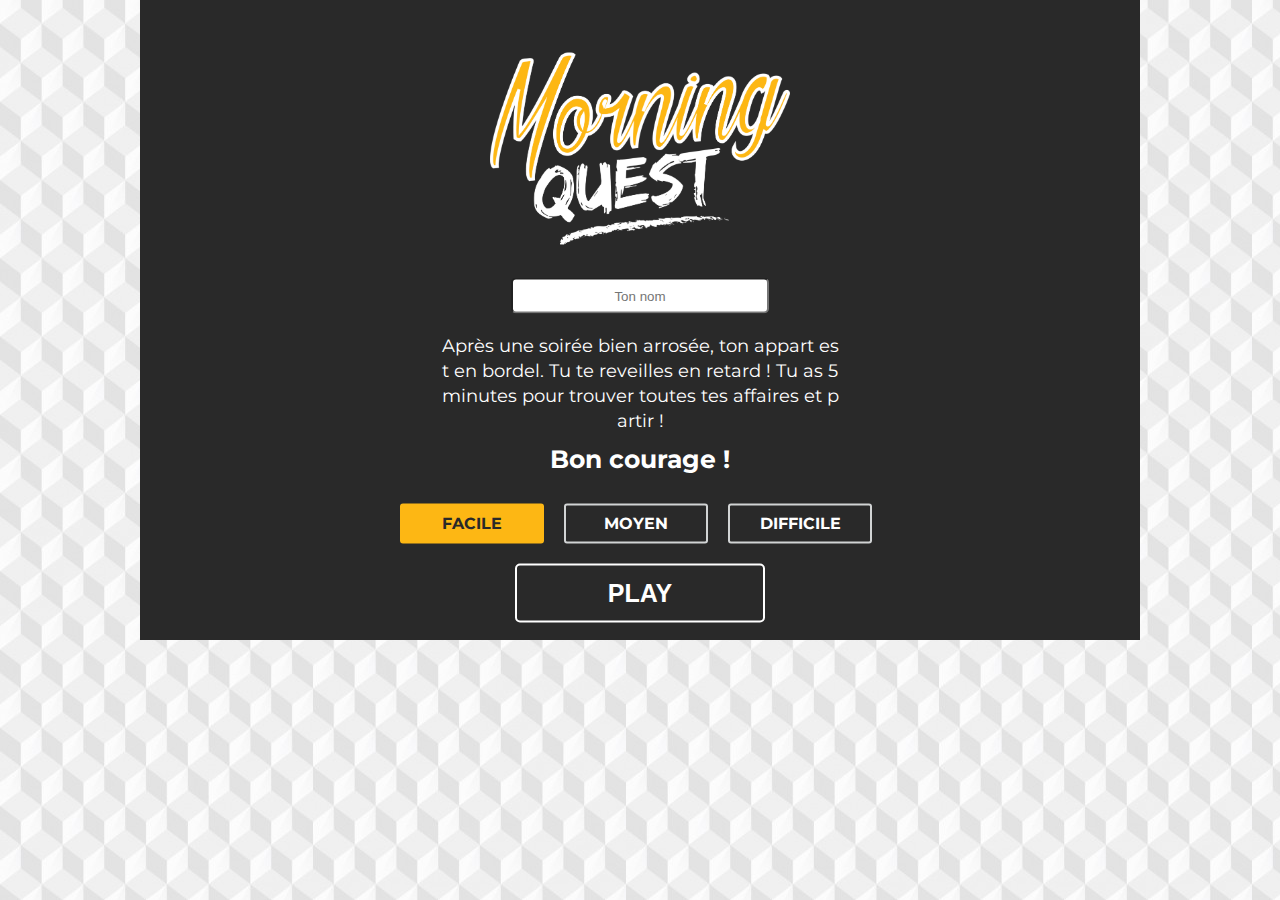
==== morning-quest.html @ 1acde5d5 "Bloc Click" ====
<!DOCTYPE html>
<html>
<head>
    
    <meta charset="UTF-8">
    <meta name="description" content="Free Web tutorials">
    <meta name="keywords" content="HTML,CSS,XML,JavaScript">
    <meta name="author" content="Hege Refsnes">
    
    <link rel="stylesheet" href="reset.css">
    <link rel="stylesheet" type="text/css" href="morning-quest-style.css">
    <link href="https://fonts.googleapis.com/css?family=Montserrat:400,700" rel="stylesheet">
    
    <title>Morning Quest</title>
    
</head>

<body>


    <div id="house">

      <!--HOME-->

        <div id="home1">
        </div>   

        <div id="home2">
        </div>

        <img src="images/silhouette.png" id="figure">

        <div id="start" >

            <img src="images/silhouette.png" id="figure">

            <img src="images/Morning-quest-logo.png" id="logo">
            <input type="text" name="name" id="name" placeholder="Ton nom" required>
              
            <p id="presentation">Après une soirée bien arrosée, ton appart est en bordel. Tu te reveilles en retard ! Tu as 5 minutes pour trouver toutes tes affaires et partir ! <br><span id="good-luck">Bon courage !</span> </p>
            
            <form id="choice">
                
                
                <input type="radio" id="3min" class="radio" name="time" value="easy" checked >
                <label class="Difficult" for="3min">Facile</label>
                
                
                
                <input type="radio" id="2min" name="time" value="soso" class="radio">
                <label class="Difficult" for="2min">Moyen</label>
                
                
                
                <input type="radio" id="1min" name="time" value="hard" class="radio">
                <label class="Difficult" for="1min">Difficile</label>
                
            </form>

              <button id="play">PLAY</button> 
          </div>
          
          <!--OBJECTS-->
          
          <img src="images/tapis.png" alt="tapis" id="tapis">
          
          <img src="images/commode.png" alt="commode" id="commode">
          
          <img src="images/tab.png" alt="etagere" id="tableaux">
          
          <img src="images/ampli.png" alt="ampli" id="ampli">
          
          <img src="images/lampe.png" alt="lampadaire" id="lamp">
          
          <img src="images/table.png" alt="table" id="table">
          
          <img src="images/lampe2.png" alt="lampe-posee" id="lampe-posee">
          
          <!--OBJECTS TO FIND-->
          
          <button> <img src="images/cartenav.png" alt="" id="navigoImg"></button>

          <button> <img src="images/iphone.png" alt="iphone" id="iphone"></button>

          <button> <img src="images/pasta-box.png" alt="pasta box" id="pastabox"></button>
          
          <button> <img src="images/cle.png" alt="cle" id="cle"></button>

          <button> <img src="images/mac.png" alt="mac" id="mac"></button>
          
          
          
          <!-- TIMER -->
          
          <div id="countdown">5:00</div>

      </div>
     
    <span id="counter">3</span>
	<script src="morning-quest-js.js"></script>
</body>

</html>
---- morning-quest-style.css ----
body{
    margin: 0 auto;   
    text-align: center;
    font-family: sans-serif;
    background: url('images/back.jpg');
}

@font-face {
    font-family: 'DIGITAL';
    src: url('FONT/DS-DIGIT.TTF');
}

/*HOME*/


/* RADIO BUTTONS */

label {
    width: 120px;
    border-radius: 3px;
    border: 2px solid #D1D3D4;
    float: left;
    padding: 10px;
    margin: 0px 10px 20px 10px;
    display: inline-block;
    font-family: 'Montserrat', sans-serif;
    font-weight: 700;
    text-transform: uppercase;
}


label:hover {
    background-color: white;
    color: #fdb714;
}

input:checked + label {
    background-color: #fdb714;
    color: #292929;
    border-color: #fdb714;
}

form{
    margin: 0 auto;
} 

/* hide input */
input.radio:empty {
	display: none;
}

        /* TIMER */
        
#time {
    z-index: 10;
}


#house {
    background: url(images/background-v1.png);
    background-repeat: no-repeat;

    height: 640px;
    width: 1000px;
    display: inline-block;
    position: relative;
}


#board {
    width: 1000px;
    height: 100px;
    background-color: grey;
    display: inline-block;
}

.appear {
    -webkit-animation: navigoappear 2s 1 ease-in forwards;
    -moz-animation: navigoappear 2s 1 ease-in forwards;
    animation: navigoappear 2s 1 ease-in forwards;
}

#home1 {
	background-color: #292929; 
	width: 1000px; 
	height: 320px; 
	position: relative;
    z-index: 40;
}

#home2 {
	background-color: #292929;
	width: 1000px; 
	height: 320px; 
	position: absolute;
    z-index: 39;
}

.open1{
	-webkit-animation : home1 2s 1.5s linear forwards;

}

.open2{
	-webkit-animation : home2 2s 1.5s linear forwards;
}

#figure {
    margin-top: 640px;
    display : none;
    position: relative;
}


#start {
	width: 500px;
	height: 535px;
	top: 50%;
	left: 50%;
	transform: translateY(-50%) translateX(-50%);
	position: absolute;
    z-index: 41;
}

#start p {
    padding-top: 20px;
    width: 400px;
    text-align: center;
    margin: 0 auto;
    font-family: 'Montserrat', sans-serif;
    font-weight: 400;
}

.animate  {
	-webkit-animation : play1 1s linear forwards;
}

#logo {
	width: 300;
	height: 192px;
}

#name {
	width: 250px;
	height: 30px;
	margin-top: 30px;
    border-radius: 5px;
    text-align: center;
}


#presentation {
	color: white; 
	text-align: center;
	word-break: break-all;

	margin-top: 20px;
	line-height: 25px;
    font-size: 18px;
}

#good-luck {
	font-size: 25px; 
	font-weight: 700;
    line-height: 2;
}

#play {
    font-size: 25px;
    font-weight: bold;
    color: white;
    
    padding: 15px;
    width: 50%;

    border-radius: 5px;
    border: solid 2px white;
    background: none;

    position: absolute;
    margin: 60px auto;
    left: 50%;
    transform: translateX(-50%)
}

#play:hover{
	background-color: white;
	color: #fdb714;
}  

#countdown {
    font-family: DIGITAL;
    font-size: 50px;
    
    position: absolute;
    transform: translateX(-50%);
    left: 50%;
    top: 0;
}

#choice{
    margin-top: 20px;
    color: white;
}

/*COUNT*/

#counter{
    font-family: 'Montserrat', sans-serif; 
    font-size: 100px; 
    color: white;
    background-color: #fdb714;
    font-weight: 700;
    border-radius: 5px;
    padding: 40px;
    
    opacity: 0;
    
    top: 50%; 
    left: 50%; 
    transform: translateX(-50%) translateY(-50%); 
    position: absolute;
    display: block;
    z-index: 80;
}

.counter {
    -webkit-animation : counter 5s 3s linear;
}



/* OBJECTS */ 

#tapis {
    position: absolute;
    bottom: 0px; 
    left: 20px;
    z-index: 32;
}

#commode  {
    position: absolute;
    bottom: 0px; 
    left: 0px;
    z-index: 32;
}

#tableaux {
    position: absolute;
    bottom: 200px; 
    left: 850px;
    width: 250px;
}


#ampli {
    position: absolute;
    bottom: 50px; 
    left: 600px;
    width: 150px;
    z-index: 32;  
}


#lamp {
    position: absolute;
    bottom: 00px; 
    left: 800px;
    width: 180px;
    z-index: 32; 
}

#table {
    position: absolute;
    bottom: 40px; 
    left: 250px;
    width: 100px;
    z-index: 32; 
}

#lampe-posee {
    position: absolute;
    bottom: 175px; 
    left: 260px;
    width: 80px;
    z-index: 32; 
}



/* OBJECTS TO FIND */


.navigo_appear {
    -webkit-animation: navigoappear 2s 1 ease-in forwards;
    -moz-animation: navigoappear 2s 1 ease-in forwards;
    animation: navigoappear 2s 1 ease-in forwards;
}

#navigoImg {
    width: 20px;
    position: absolute;
    left: 160px;  
    bottom: 75px;
    -ms-transform: rotate(156eg); /* IE 9 */
    -webkit-transform: rotate(16deg); /* Chrome, Safari, Opera */
    transform: rotate(16deg);
    z-index: 15;
}

#cle {
    position: absolute;
    width: 20px;
    left: 780px;
    bottom: 40px; 
    z-index: 14;
}

.cle_appear {
    -webkit-animation: cleappear 2s 1 ease-in forwards;
    -moz-animation: cleappear 2s 1 ease-in forwards;
    animation: cleappear 2s 1 ease-in forwards;
}


#mac {
    position: absolute;
    width: 100px;
    left: 660px;
    bottom: 70px; 
    z-index: 12;
    display: inline-block;
}

.mac_appear {
    -webkit-animation: macappear 2s 1 ease-in forwards;
    -moz-animation: macappear 2s 1 ease-in forwards;
    animation: macappear 2s 1 ease-in forwards;
}

#iphone {
	width: 30px; 
	position: absolute;
	top: 130px;
	left: 875px;
}

.iphone_appear {
    -webkit-animation: iphoneappear 2s 1 ease-in forwards;
    -moz-animation: iphoneappear 2s 1 ease-in forwards;
    animation: iphoneappear 2s 1 ease-in forwards;
}

#pastabox {
	width: 50px; 

	position: absolute;
	top: 520px; 
	left: 250px;
}

.pastabox_appear {
    -webkit-animation: pastaboxappear 2s 1 ease-in forwards;
    -moz-animation: pastaboxappear 2s 1 ease-in forwards;
    animation: pastaboxappear 2s 1 ease-in forwards;
}


#loose {
    width: 450px;
    position: absolute;
    top: 30%;
    left: 30%;  
    z-index: 60;
}

.loose-anim {
       
    -webkit-animation: loose 0.5s 1 linear forwards;
    -moz-animation: loose 0.5s 1 linear forwards;
    animation: loose 0.5s 1 linear forwards; 
}

#win{
    width: 200px;
    position: absolute;
    top: 50%;
    left: 50%;
    transform: translateX(-50%)translateY(-50%);
    z-index: 70;
}

.win-anim{
    -webkit-animation: win 0.5s 1 linear forwards;
    -moz-animation: win 0.5s 1 linear forwards;
    animation: win 0.5s 1 linear forwards;
}


/*ANIMATE*/

@-webkit-keyframes play1 {
	0% {opacity: 1;
		display: block;}
	10%{opacity: 0.9;}
	20%{opacity: 0.8;}
	30%{opacity: 0.7;}
	40%{opacity: 0.6;}
	50%{opacity: 0.5;}
	60%{opacity: 0.4;}
	70%{opacity: 0.3;}
	80%{opacity: 0.2;}
	90%{opacity: 0.1;}
	100% {
		display: none;
		opacity: 0;}
}

@-webkit-keyframes home1 {
	0% {height: 350px;}
	10%{height: 300px;}
	20%{height: 250px;}
	30%{height: 200px;}
	40%{height: 150px;}
	50%{height: 100px;}
	60%{height: 75px;}
	70%{height: 50px;}
	80%{height: 25px;}
	90%{height: 15px;}
	100% {height: 0px}
}

@-webkit-keyframes home2 {
	0% {height: 350px;
		bottom: 0px;}
	10%{height: 300px;
		bottom: 0px;}
	20%{height: 250px;
		bottom: 0px;}
	30%{height: 200px;
		bottom: 0px;}
	40%{height: 150px;
		bottom: 0px;}
	50%{height: 100px;
		bottom: 0px;}
	60%{height: 75px;
		bottom: 0px;}
	70%{height: 50px;
		bottom: 0px;}
	80%{height: 25px;
		bottom: 0px;}
	90%{height: 15px;
		bottom: 0px;}
	100% {height: 0px;
		bottom: 0px;}
}

@-webkit-keyframes counter {
	0% {opacity: 0;
		display: block;}
	10%{opacity: 1;}
	100% {
        opacity: 1;}
}


        /* OBJECTS */

@-webkit-keyframes iphoneappear {
    0% { top: 130px; left: 875px; width: 30px;}

    50% { top: 50%; 
        left: 50%;
        transform: translateX(-50%) translateY(-50%);
        width: 50px;}

    75% { top: 50%; 
        left: 50%;
        transform: translateX(-50%) translateY(-50%); 
        width: 50px;}

    100% {top: 647px; left: 469px; width: 28px;}   
}

@-webkit-keyframes pastaboxappear {
    0% { top: 520px; left: 250px; width: 50px;}

    50% { top: 50%; 
        left: 50%;
        transform: translateX(-50%) translateY(-50%);
        width: 80px;}

    75% { top: 50%; 
        left: 50%;
        transform: translateX(-50%) translateY(-50%); 
        width: 80px;}

    100% {top : 645px; 
    	left: 636px; 
    	width: 50px;}   
}

@-webkit-keyframes macappear {
    0% { bottom: 70px; left: 660px; width: 100px;}
    
    50% { bottom: 50%; 
        left: 50%;
        transform: translateX(-50%) translateY(-50%);
        width: 150px;}
    
    75% { bottom: 50%; 
        left: 50%;
        transform: translateX(-50%) translateY(-50%); 
        width: 150px;}
    
    85% { bottom: 50%; 
        left: 50%;
        transform: translateX(-50%) translateY(-50%); 
        width: 150px;}

    100% {  bottom: -65px; left: 520px; width: 89px;}
    
}

@-webkit-keyframes navigoappear {
    0% { bottom: 75px; left: 160px; width: 20px;}
    50% { bottom: 50%; 
        left: 50%;
        transform: translateX(-50%) translateY(-50%);
        width: 50px;}
    75% { bottom: 50%; 
        left: 50%;
        transform: translateX(-50%) translateY(-50%); 
        width: 50px;}
    85% { bottom: 50%; 
        left: 50%;
        transform: translateX(-50%) translateY(-50%); 
        width: 50px;}
    100% { bottom: -59px; left: 319px; width: 30px;}
    
}

@-webkit-keyframes cleappear {
    0% { bottom: 40px; left: 780px; width: 20px;}
    50% { bottom: 50%; 
        left: 50%;
        transform: translateX(-50%) translateY(-50%);
        width: 50px;}
    75% { bottom: 50%; 
        left: 50%;
        transform: translateX(-50%) translateY(-50%); 
        width: 50px;}
    85% { bottom: 50%; 
        left: 50%;
        transform: translateX(-50%) translateY(-50%); 
        width: 50px;}
    100% { bottom: -65px; left: 381px; width: 60px;}    
}

@-webkit-keyframes win {
	from {width: 200px;}
	to{width: 450px;}
}

@-webkit-keyframes loose {
	from {transform: rotateY(180deg);}
	to{transform: rotateY(0deg);}
}
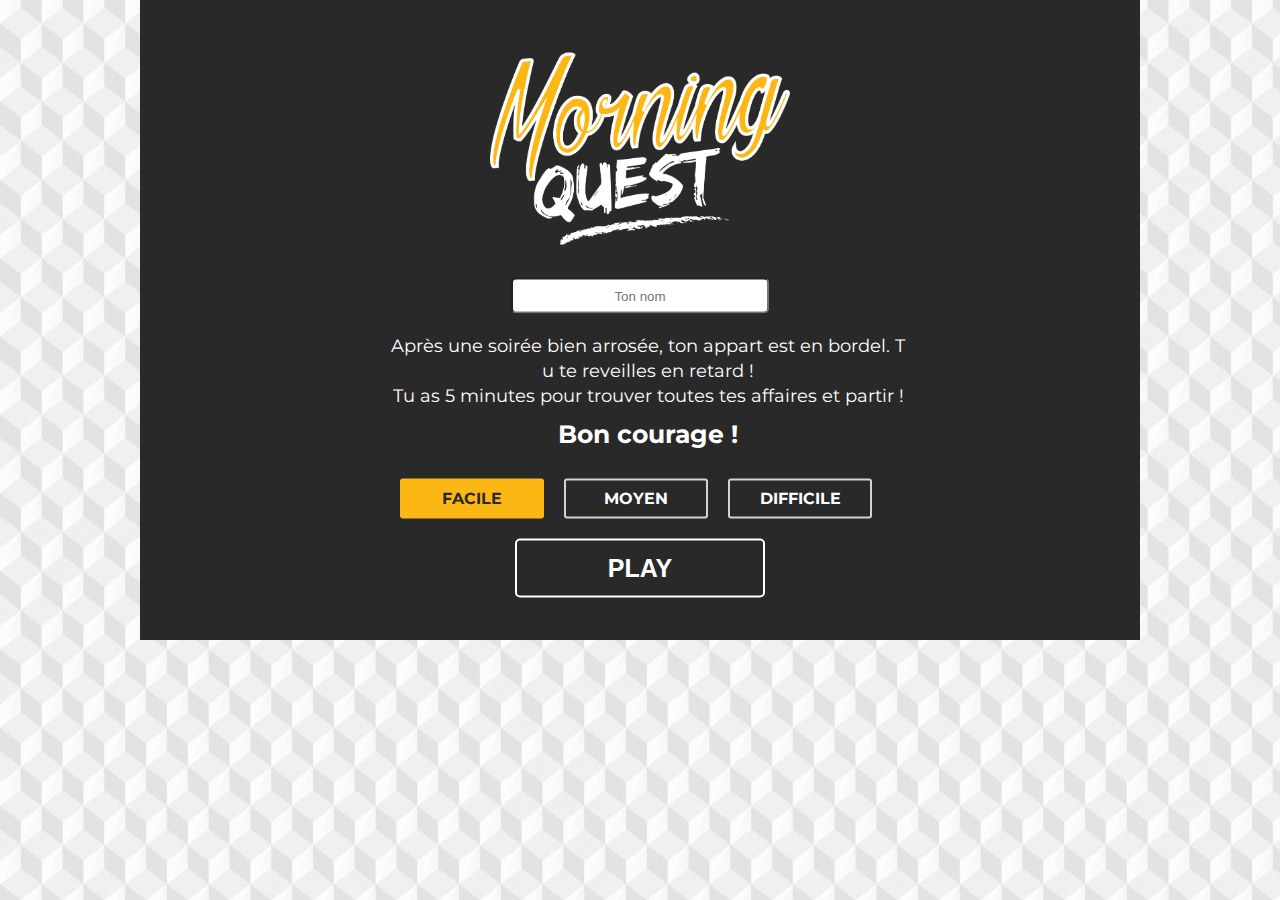
==== commit 08780717: "btn sound" ====
--- a/morning-quest.html
+++ b/morning-quest.html
@@ -29,7 +29,9 @@
         </div>
 
         <img src="images/silhouette.png" id="figure">
-
+        
+        <img src="images/sound-on.svg" alt="sound" id="sound-on">
+        
         <div id="start" >
 
             <img src="images/silhouette.png" id="figure">
@@ -37,7 +39,8 @@
             <img src="images/Morning-quest-logo.png" id="logo">
             <input type="text" name="name" id="name" placeholder="Ton nom" required>
               
-            <p id="presentation">Après une soirée bien arrosée, ton appart est en bordel. Tu te reveilles en retard ! Tu as 5 minutes pour trouver toutes tes affaires et partir ! <br><span id="good-luck">Bon courage !</span> </p>
+            <p id="presentation">Après une soirée bien arrosée, ton appart est en bordel. Tu te reveilles en retard ! <br>
+            Tu as 5 minutes pour trouver toutes tes affaires et partir ! <br><span id="good-luck">Bon courage !</span> </p>
             
             <form id="choice">
                 
@@ -76,6 +79,8 @@
           
           <img src="images/lampe2.png" alt="lampe-posee" id="lampe-posee">
           
+          <img src="images/radio.png" alt="radio" id="radio">
+          
           <!--OBJECTS TO FIND-->
           
           <button> <img src="images/cartenav.png" alt="" id="navigoImg"></button>
--- a/morning-quest-style.css
+++ b/morning-quest-style.css
@@ -11,7 +11,6 @@
 }
 
 /*HOME*/
-
 
 /* RADIO BUTTONS */
 
@@ -111,6 +110,18 @@
     position: relative;
 }
 
+#sound-on {
+    display : none;
+    position: relative;
+    width: 30px;
+    top: -60px;
+    left: 350px;
+    background-color: #B48731;
+    padding: 5px 10px;
+    border-radius: 5px;
+    border: 2px solid rgb(255, 181, 0);
+}
+
 
 #start {
 	width: 500px;
@@ -124,7 +135,7 @@
 
 #start p {
     padding-top: 20px;
-    width: 400px;
+    width: 516px;
     text-align: center;
     margin: 0 auto;
     font-family: 'Montserrat', sans-serif;
@@ -288,6 +299,15 @@
 }
 
 
+#radio  {
+    position: absolute;
+    bottom: 203px; 
+    left: 20px;
+    width: 80px;
+    z-index: 33;
+}
+
+
 
 /* OBJECTS TO FIND */
 
@@ -354,11 +374,13 @@
 
 #pastabox {
 	width: 50px; 
-
 	position: absolute;
-	top: 520px; 
-	left: 250px;
-}
+	top: 365px; 
+	left: 70px;
+    z-index: 32;
+}
+
+
 
 .pastabox_appear {
     -webkit-animation: pastaboxappear 2s 1 ease-in forwards;
@@ -371,7 +393,7 @@
     width: 450px;
     position: absolute;
     top: 30%;
-    left: 30%;  
+    left: 30%;
     z-index: 60;
 }
 
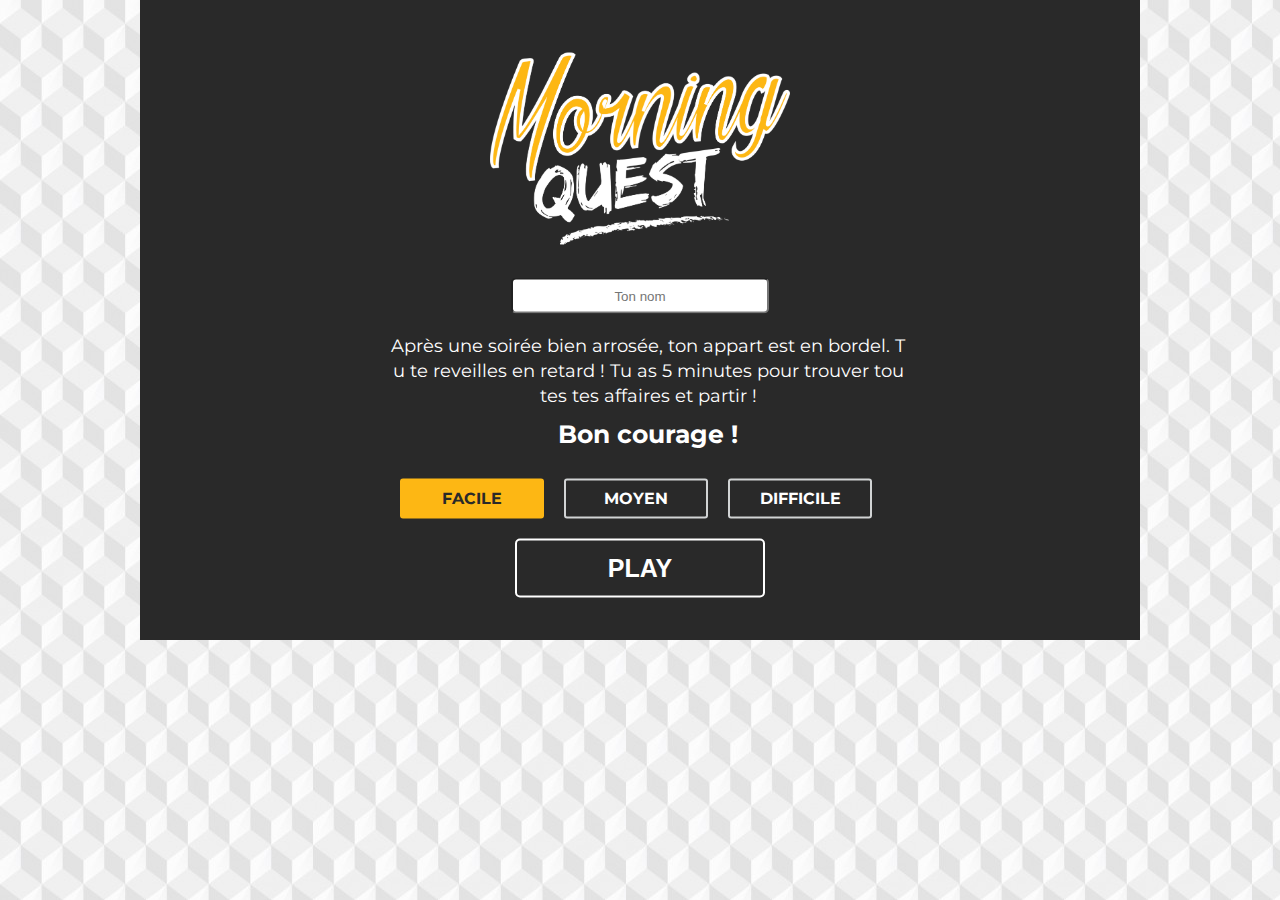
==== commit 35225026: "popup +radio = ok" ====
--- a/morning-quest.html
+++ b/morning-quest.html
@@ -29,9 +29,7 @@
         </div>
 
         <img src="images/silhouette.png" id="figure">
-        
-        <img src="images/sound-on.svg" alt="sound" id="sound-on">
-        
+
         <div id="start" >
 
             <img src="images/silhouette.png" id="figure">
@@ -39,8 +37,7 @@
             <img src="images/Morning-quest-logo.png" id="logo">
             <input type="text" name="name" id="name" placeholder="Ton nom" required>
               
-            <p id="presentation">Après une soirée bien arrosée, ton appart est en bordel. Tu te reveilles en retard ! <br>
-            Tu as 5 minutes pour trouver toutes tes affaires et partir ! <br><span id="good-luck">Bon courage !</span> </p>
+            <p id="presentation">Après une soirée bien arrosée, ton appart est en bordel. Tu te reveilles en retard ! Tu as 5 minutes pour trouver toutes tes affaires et partir ! <br><span id="good-luck">Bon courage !</span> </p>
             
             <form id="choice">
                 
@@ -64,6 +61,8 @@
           </div>
           
           <!--OBJECTS-->
+        
+          <img src="images/radio.png" alt="radio" id="radio">    
           
           <img src="images/tapis.png" alt="tapis" id="tapis">
           
@@ -79,8 +78,6 @@
           
           <img src="images/lampe2.png" alt="lampe-posee" id="lampe-posee">
           
-          <img src="images/radio.png" alt="radio" id="radio">
-          
           <!--OBJECTS TO FIND-->
           
           <button> <img src="images/cartenav.png" alt="" id="navigoImg"></button>
@@ -92,6 +89,8 @@
           <button> <img src="images/cle.png" alt="cle" id="cle"></button>
 
           <button> <img src="images/mac.png" alt="mac" id="mac"></button>
+        
+          <div id="popup"></div>
           
           
           
--- a/morning-quest-style.css
+++ b/morning-quest-style.css
@@ -110,18 +110,6 @@
     position: relative;
 }
 
-#sound-on {
-    display : none;
-    position: relative;
-    width: 30px;
-    top: -60px;
-    left: 350px;
-    background-color: #B48731;
-    padding: 5px 10px;
-    border-radius: 5px;
-    border: 2px solid rgb(255, 181, 0);
-}
-
 
 #start {
 	width: 500px;
@@ -316,6 +304,7 @@
     -webkit-animation: navigoappear 2s 1 ease-in forwards;
     -moz-animation: navigoappear 2s 1 ease-in forwards;
     animation: navigoappear 2s 1 ease-in forwards;
+    z-index: 80;
 }
 
 #navigoImg {
@@ -326,7 +315,7 @@
     -ms-transform: rotate(156eg); /* IE 9 */
     -webkit-transform: rotate(16deg); /* Chrome, Safari, Opera */
     transform: rotate(16deg);
-    z-index: 15;
+
 }
 
 #cle {
@@ -334,22 +323,20 @@
     width: 20px;
     left: 780px;
     bottom: 40px; 
-    z-index: 14;
 }
 
 .cle_appear {
     -webkit-animation: cleappear 2s 1 ease-in forwards;
     -moz-animation: cleappear 2s 1 ease-in forwards;
     animation: cleappear 2s 1 ease-in forwards;
-}
-
+    z-index: 80;
+}
 
 #mac {
     position: absolute;
     width: 100px;
     left: 660px;
     bottom: 70px; 
-    z-index: 12;
     display: inline-block;
 }
 
@@ -357,6 +344,7 @@
     -webkit-animation: macappear 2s 1 ease-in forwards;
     -moz-animation: macappear 2s 1 ease-in forwards;
     animation: macappear 2s 1 ease-in forwards;
+    z-index: 80;
 }
 
 #iphone {
@@ -370,6 +358,7 @@
     -webkit-animation: iphoneappear 2s 1 ease-in forwards;
     -moz-animation: iphoneappear 2s 1 ease-in forwards;
     animation: iphoneappear 2s 1 ease-in forwards;
+    z-index: 80;
 }
 
 #pastabox {
@@ -386,6 +375,7 @@
     -webkit-animation: pastaboxappear 2s 1 ease-in forwards;
     -moz-animation: pastaboxappear 2s 1 ease-in forwards;
     animation: pastaboxappear 2s 1 ease-in forwards;
+    z-index: 60;
 }
 
 
@@ -419,6 +409,27 @@
     animation: win 0.5s 1 linear forwards;
 }
 
+#popup {
+    background-color: whitesmoke;
+    box-shadow: 5px 5px 15px #888888;
+    
+    position: absolute;
+    top: 50%;
+    left: 50%;
+    transform: translateX(-50%) translateY(-50%);
+    
+    width: 100px;
+    height: 50px;
+    
+    opacity: 0;
+}
+
+.score {
+    -webkit-animation: score 1s 2s linear forwards;
+    -moz-animation: score 1s 2s linear forwards;
+    animation: score 1s 2s linear forwards;
+    z-index: 90;
+}
 
 /*ANIMATE*/
 
@@ -502,11 +513,11 @@
         transform: translateX(-50%) translateY(-50%); 
         width: 50px;}
 
-    100% {top: 647px; left: 469px; width: 28px;}   
+    100% {top: 647px; left: 469px; width: 28px; z-index: 80;}   
 }
 
 @-webkit-keyframes pastaboxappear {
-    0% { top: 520px; left: 250px; width: 50px;}
+    0% { top: 365px; left: 70px; width: 50px;}
 
     50% { top: 50%; 
         left: 50%;
@@ -541,7 +552,7 @@
         transform: translateX(-50%) translateY(-50%); 
         width: 150px;}
 
-    100% {  bottom: -65px; left: 520px; width: 89px;}
+    100% {  bottom: -65px; left: 520px; width: 89px; z-index: 80;}
     
 }
 
@@ -559,7 +570,7 @@
         left: 50%;
         transform: translateX(-50%) translateY(-50%); 
         width: 50px;}
-    100% { bottom: -59px; left: 319px; width: 30px;}
+    100% { bottom: -59px; left: 319px; width: 30px; z-index: 60;}
     
 }
 
@@ -577,7 +588,7 @@
         left: 50%;
         transform: translateX(-50%) translateY(-50%); 
         width: 50px;}
-    100% { bottom: -65px; left: 381px; width: 60px;}    
+    100% { bottom: -65px; left: 381px; width: 60px; z-index: 80;}    
 }
 
 @-webkit-keyframes win {
@@ -588,4 +599,9 @@
 @-webkit-keyframes loose {
 	from {transform: rotateY(180deg);}
 	to{transform: rotateY(0deg);}
+}
+
+@-webkit-keyframes score {
+    from {width: 100; height: 50px; opacity: 0;}
+    to { width: 500px; height: 480px; opacity: 1;}
 }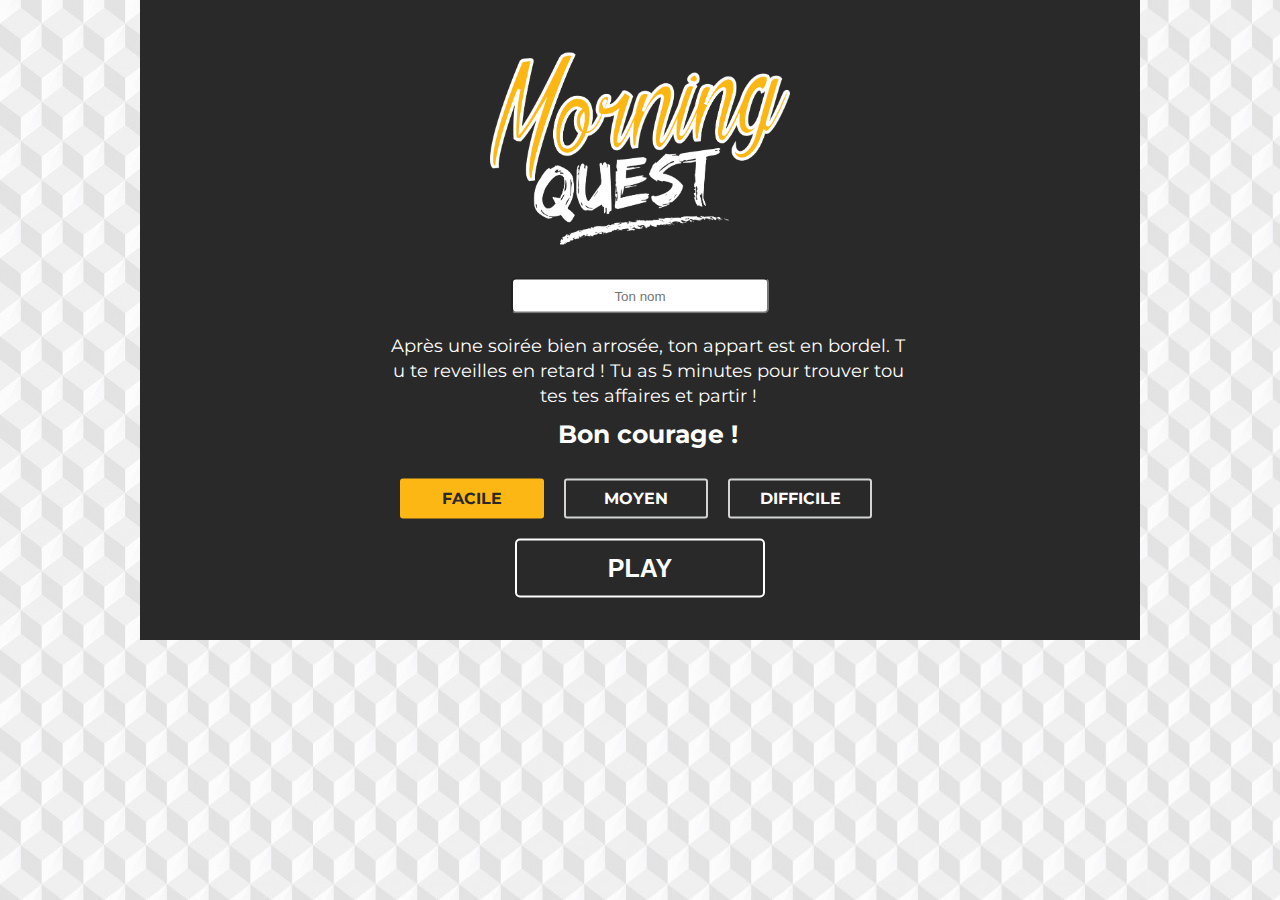
==== commit fe14b441: "RETRY" ====
--- a/morning-quest.html
+++ b/morning-quest.html
@@ -16,7 +16,6 @@
 </head>
 
 <body>
-
 
     <div id="house">
 
@@ -50,7 +49,7 @@
                 <input type="radio" id="2min" name="time" value="soso" class="radio">
                 <label class="Difficult" for="2min">Moyen</label>
                 
-                
+
                 
                 <input type="radio" id="1min" name="time" value="hard" class="radio">
                 <label class="Difficult" for="1min">Difficile</label>
@@ -90,7 +89,18 @@
 
           <button> <img src="images/mac.png" alt="mac" id="mac"></button>
         
-          <div id="popup"></div>
+          <div id="popup">
+                <div id="end">  
+                    <img src="images/Morning-quest-logo.png" id="logo">
+                    <ul id="score">  
+                        <li id="score_name"></li>
+                        <li id="score_count"></li>
+                    </ul>
+              
+                <button id="restart">RETRY</button> 
+                </div>
+          </div>
+              
           
           
           
--- a/morning-quest-style.css
+++ b/morning-quest-style.css
@@ -409,9 +409,10 @@
     animation: win 0.5s 1 linear forwards;
 }
 
+/*SCORE*/
+
 #popup {
-    background-color: whitesmoke;
-    box-shadow: 5px 5px 15px #888888;
+    background-color: #292929;
     
     position: absolute;
     top: 50%;
@@ -422,6 +423,8 @@
     height: 50px;
     
     opacity: 0;
+    
+    padding: 20px; 
 }
 
 .score {
@@ -429,6 +432,62 @@
     -moz-animation: score 1s 2s linear forwards;
     animation: score 1s 2s linear forwards;
     z-index: 90;
+}
+
+#score { 
+    text-align: center;
+    margin-top: 50px;
+}
+
+#score_name {
+    display: inline;
+    padding: 20px; 
+    font-size: 30px;
+    font-family: 'Montserrat', sans-serif;
+    color: white;
+}
+
+#score_count {
+    display: inline;
+    padding: 20px; 
+    font-size: 30px;
+    font-family: 'Montserrat', sans-serif;
+    color: white;
+
+}
+
+#restart {
+    font-size: 25px;
+    font-weight: bold;
+    color: #ffb500;
+    font-family: 'Montserrat', sans-serif;
+    
+    padding: 15px;
+    width: 50%;
+
+    border-radius: 5px;
+    border: solid 2px #ffb500;
+    background: none;
+
+    position: absolute;
+    margin: 60px auto;
+    left: 50%;
+    transform: translateX(-50%)
+}
+
+#restart:hover{
+	background-color: #ffb500;
+	color: white;
+}  
+
+#end {
+    position: absolute; 
+    top: 50%; 
+    left: 50%; 
+    transform: translateX(-50%) translateY(-50%); 
+    
+    width: 70%;
+    height: 60%;
 }
 
 /*ANIMATE*/
@@ -603,5 +662,5 @@
 
 @-webkit-keyframes score {
     from {width: 100; height: 50px; opacity: 0;}
-    to { width: 500px; height: 480px; opacity: 1;}
+    to { width: 960px; height: 600px; opacity: 1;}
 }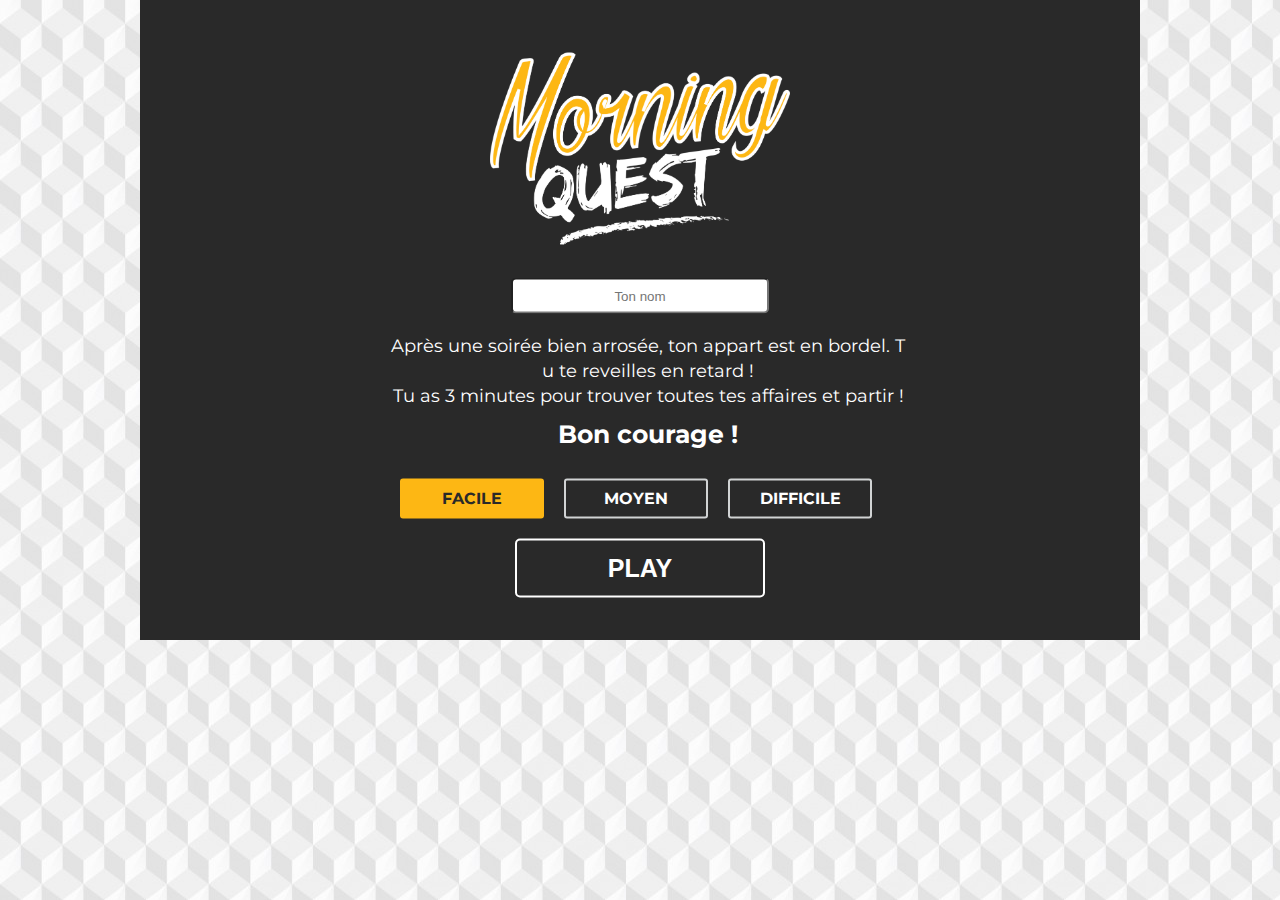
==== commit 9b3cacda: "GAME END" ====
--- a/morning-quest.html
+++ b/morning-quest.html
@@ -28,7 +28,9 @@
         </div>
 
         <img src="images/silhouette.png" id="figure">
-
+        
+        <img src="images/sound-on.svg" alt="sound" id="sound-on">
+        
         <div id="start" >
 
             <img src="images/silhouette.png" id="figure">
@@ -36,7 +38,8 @@
             <img src="images/Morning-quest-logo.png" id="logo">
             <input type="text" name="name" id="name" placeholder="Ton nom" required>
               
-            <p id="presentation">Après une soirée bien arrosée, ton appart est en bordel. Tu te reveilles en retard ! Tu as 5 minutes pour trouver toutes tes affaires et partir ! <br><span id="good-luck">Bon courage !</span> </p>
+            <p id="presentation">Après une soirée bien arrosée, ton appart est en bordel. Tu te reveilles en retard ! <br>
+            Tu as 3 minutes pour trouver toutes tes affaires et partir ! <br><span id="good-luck">Bon courage !</span> </p>
             
             <form id="choice">
                 
@@ -77,6 +80,8 @@
           
           <img src="images/lampe2.png" alt="lampe-posee" id="lampe-posee">
           
+          <img src="images/radio.png" alt="radio" id="radio">
+          
           <!--OBJECTS TO FIND-->
           
           <button> <img src="images/cartenav.png" alt="" id="navigoImg"></button>
--- a/morning-quest-style.css
+++ b/morning-quest-style.css
@@ -108,6 +108,18 @@
     margin-top: 640px;
     display : none;
     position: relative;
+}
+
+#sound-on {
+    display : none;
+    position: relative;
+    width: 30px;
+    top: -60px;
+    left: 350px;
+    background-color: #B48731;
+    padding: 5px 10px;
+    border-radius: 5px;
+    border: 2px solid rgb(255, 181, 0);
 }
 
 
